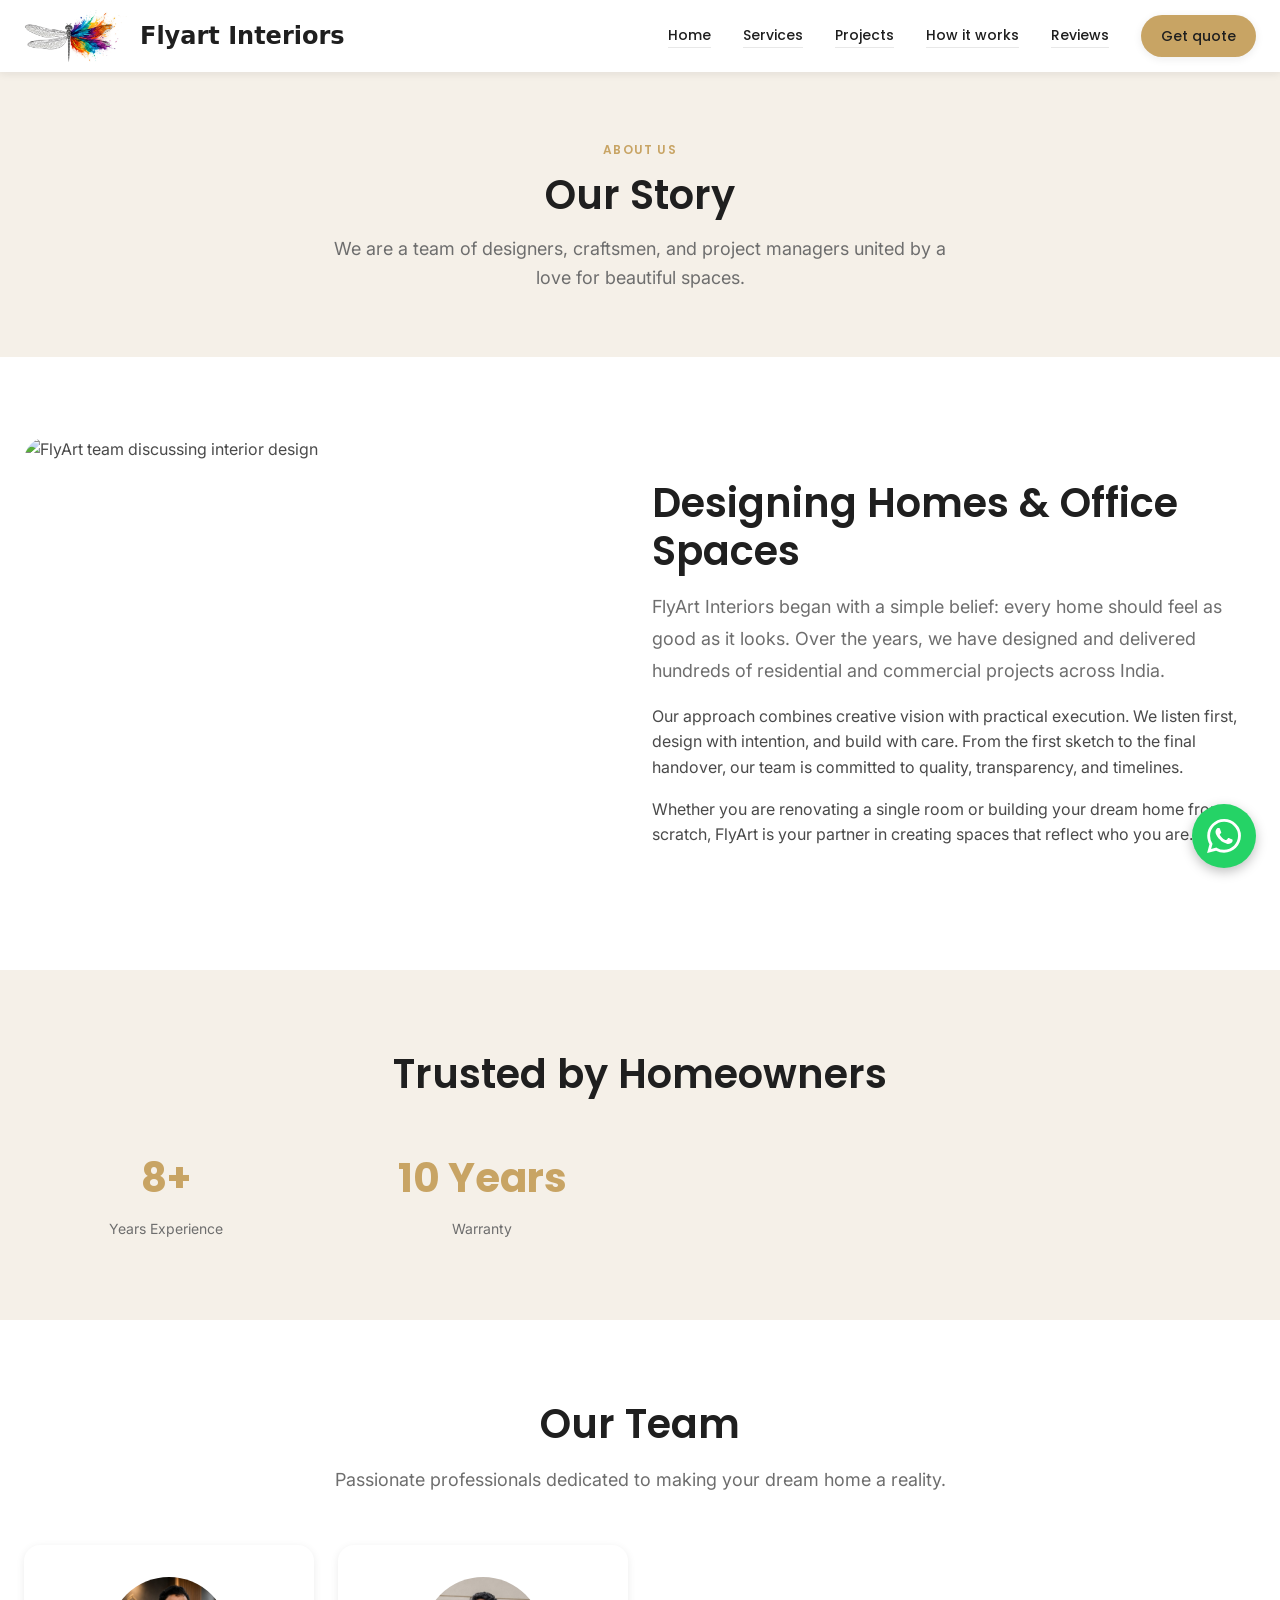
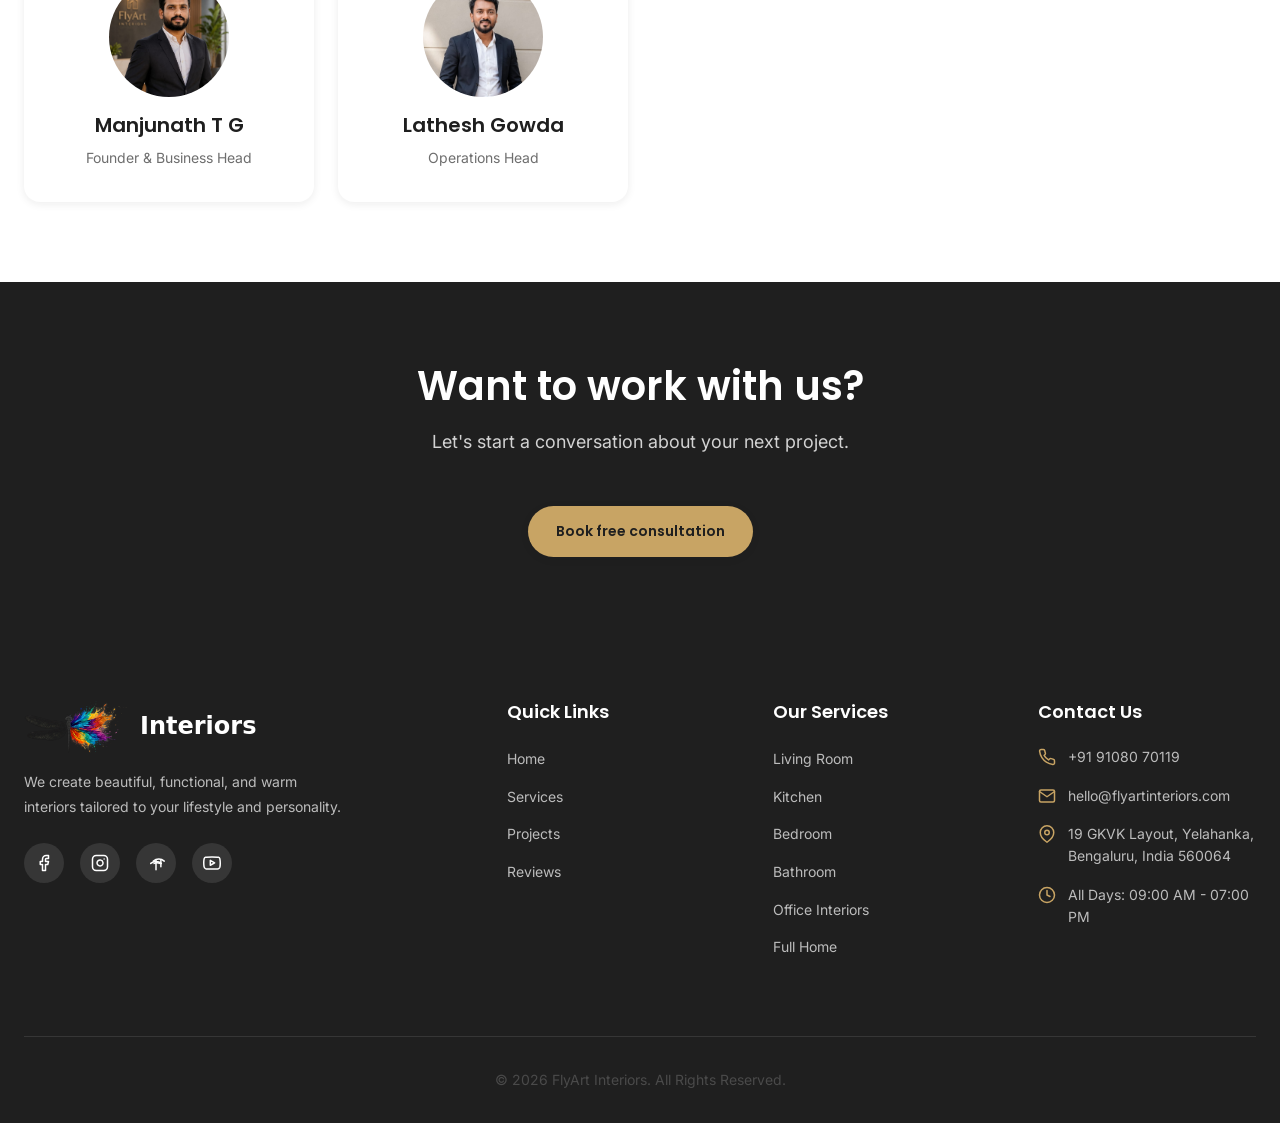
==== about.html @ 6d233716 "Web app" ====
<!DOCTYPE html>
<html lang="en">
<head>
  <meta charset="UTF-8">
  <meta name="viewport" content="width=device-width, initial-scale=1.0">
  <meta name="description" content="Learn about FlyArt Interiors - our story, mission, and team of passionate interior designers.">
  <title>About | FlyArt Interiors</title>
  <link rel="stylesheet" href="css/main.css">
  <link rel="icon" type="image/svg+xml" href="images/favicon.svg">
</head>
<body>
  <header class="navbar">
    <div class="container">
      <a href="index.html" class="logo" aria-label="FlyArt Interiors home">
        <img src="images/flyartlogo.svg" alt="FlyArt Interiors logo" class="logo-img"> <span class="logo-text">Flyart Interiors</span>
      </a>
      <nav aria-label="Main navigation">
        <a href="index.html#lead-form" class="btn btn-primary btn-small nav-cta-mobile">Get quote</a>
        <button class="nav-toggle" aria-label="Toggle menu" aria-expanded="false" aria-controls="nav-menu"><span></span><span></span><span></span></button>
        <div class="nav-menu" id="nav-menu">
          <a href="index.html">Home</a>
          <a href="services.html">Services</a>
          <a href="projects.html">Projects</a>
          <a href="how-it-works.html">How it works</a>
          <a href="reviews.html">Reviews</a>
          <a href="index.html#lead-form" class="btn btn-primary btn-small nav-cta">Get quote</a>
        </div>
      </nav>
    </div>
  </header>

  <main>
    <section class="page-header">
      <div class="container">
        <span class="section-label">About Us</span>
        <h1 class="page-header-title">Our Story</h1>
        <p class="page-header-subtitle">We are a team of designers, craftsmen, and project managers united by a love for beautiful spaces.</p>
      </div>
    </section>

    <section class="section section-white">
      <div class="container">
        <div class="about-grid grid">
          <div class="fade-in">
            <div class="card-image" style="border-radius: var(--border-radius-xl); overflow: hidden;">
              <img src="https://images.unsplash.com/photo-1600585154340-be6161a56a0c?auto=format&fit=crop&w=800&q=80" alt="FlyArt team discussing interior design" loading="lazy">
            </div>
          </div>
          <div class="fade-in">
            <h2 class="section-title" style="text-align: left;">Designing Homes & Office Spaces</h2>
            <p class="section-subtitle" style="text-align: left;">FlyArt Interiors began with a simple belief: every home should feel as good as it looks. Over the years, we have designed and delivered hundreds of residential and commercial projects across India.</p>
            <p>Our approach combines creative vision with practical execution. We listen first, design with intention, and build with care. From the first sketch to the final handover, our team is committed to quality, transparency, and timelines.</p>
            <p>Whether you are renovating a single room or building your dream home from scratch, FlyArt is your partner in creating spaces that reflect who you are.</p>
          </div>
        </div>
      </div>
    </section>

    <section class="section section-cream">
      <div class="container">
        <div class="section-header fade-in">
          <h2 class="section-title">Trusted by Homeowners</h2>
        </div>
        <div class="stats-grid">
          <div class="stat-item fade-in"><div class="stat-number">8+</div><div class="stat-label">Years Experience</div></div>
          <div class="stat-item fade-in"><div class="stat-number">10 Years</div><div class="stat-label">Warranty</div></div>
        </div>
      </div>
    </section>

    <section class="section section-white">
      <div class="container">
        <div class="section-header fade-in">
          <h2 class="section-title">Our Team</h2>
          <p class="section-subtitle">Passionate professionals dedicated to making your dream home a reality.</p>
        </div>
        <div class="grid grid-4">
          <div class="card fade-in text-center" style="padding: var(--space-xl);">
            <img src="/images/manjunath_tg.jpeg" alt="Arjun Verma" style="width: 120px; height: 120px; border-radius: 50%; object-fit: cover; margin: 0 auto var(--space-md);">
            <h4 class="card-title">Manjunath T G</h4>
            <p class="card-text">Founder & Business Head</p>
          </div>
          <div class="card fade-in text-center" style="padding: var(--space-xl);">
            <img src="/images/lathesh.jpg" alt="Neha Gupta" style="width: 120px; height: 120px; border-radius: 50%; object-fit: cover; margin: 0 auto var(--space-md);">
            <h4 class="card-title">Lathesh Gowda</h4>
            <p class="card-text">Operations Head</p>
          </div>
        </div>
      </div>
    </section>

    <section class="section section-dark">
      <div class="container text-center">
        <h2 class="section-title fade-in">Want to work with us?</h2>
        <p class="section-subtitle fade-in" style="color: rgba(255,255,255,0.8);">Let's start a conversation about your next project.</p>
        <a href="index.html#lead-form" class="btn btn-primary fade-in" style="margin-top: var(--space-xl);">Book free consultation</a>
      </div>
    </section>
  </main>

  <footer class="footer">
    <div class="container">
      <div class="footer-grid">
        <div class="footer-brand">
          <a href="index.html" class="logo" aria-label="FlyArt Interiors home"><img src="images/flyartlogo.svg" alt="FlyArt Interiors logo" class="logo-img"> <span class="logo-text"> Interiors</span></a>
          <p>We create beautiful, functional, and warm interiors tailored to your lifestyle and personality.</p>
          <div class="footer-social">
            <a href="https://www.facebook.com/flyartinteriors" target="_blank" aria-label="Facebook"><svg xmlns="http://www.w3.org/2000/svg" viewBox="0 0 24 24" fill="none" stroke="currentColor" stroke-width="2" stroke-linecap="round" stroke-linejoin="round"><path d="M18 2h-3a5 5 0 0 0-5 5v3H7v4h3v8h4v-8h3l1-4h-4V7a1 1 0 0 1 1-1h3z"></path></svg></a>
            <a href="https://www.instagram.com/flyartinteriors" target="_blank" aria-label="Instagram"><svg xmlns="http://www.w3.org/2000/svg" viewBox="0 0 24 24" fill="none" stroke="currentColor" stroke-width="2" stroke-linecap="round" stroke-linejoin="round"><rect x="2" y="2" width="20" height="20" rx="5" ry="5"></rect><path d="M16 11.37A4 4 0 1 1 12.63 8 4 4 0 0 1 16 11.37z"></path><line x1="17.5" y1="6.5" x2="17.51" y2="6.5"></line></svg></a>
            <a href="https://www.pinterest.com/flyartinteriors" target="_blank" aria-label="Pinterest"><svg xmlns="http://www.w3.org/2000/svg" viewBox="0 0 24 24" fill="none" stroke="currentColor" stroke-width="2" stroke-linecap="round" stroke-linejoin="round"><line x1="12" y1="8" x2="12" y2="21"></line><path d="M5 12.55a11 11 0 0 1 14.08 0"></path><path d="M8.5 9.5a11 11 0 0 1 14.5 0"></path><line x1="18.5" y1="8" x2="18.5" y2="17"></line><path d="M9.5 12.5a11 11 0 0 1 7.5 0"></path></svg></a>
            <a href="https://www.youtube.com/@flyartinteriors" target="_blank" aria-label="YouTube"><svg xmlns="http://www.w3.org/2000/svg" viewBox="0 0 24 24" fill="none" stroke="currentColor" stroke-width="2" stroke-linecap="round" stroke-linejoin="round"><path d="M22.54 6.42a2.78 2.78 0 0 0-1.94-2C18.88 4 12 4 12 4s-6.88 0-8.6.46a2.78 2.78 0 0 0-1.94 2A29 29 0 0 0 1 11.75a29 29 0 0 0 .46 5.33A2.78 2.78 0 0 0 3.4 19.54c1.72.46 8.6.46 8.6.46s6.88 0 8.6-.46a2.78 2.78 0 0 0 1.94-2 29 29 0 0 0 .46-5.25 29 29 0 0 0-.46-5.33z"></path><polygon points="9.75 15.02 15.5 11.75 9.75 8.48 9.75 15.02"></polygon></svg></a>
          </div>
        </div>
        <div><h4 class="footer-title">Quick Links</h4><ul class="footer-links"><li><a href="index.html">Home</a></li><li><a href="services.html">Services</a></li><li><a href="projects.html">Projects</a></li><li><a href="reviews.html">Reviews</a></li></ul></div>
        <div><h4 class="footer-title">Our Services</h4><ul class="footer-links"><li><a href="services.html">Living Room</a></li><li><a href="services.html">Kitchen</a></li><li><a href="services.html">Bedroom</a></li><li><a href="services.html">Bathroom</a></li><li><a href="services.html">Office Interiors</a></li><li><a href="services.html">Full Home</a></li></ul></div>
        <div><h4 class="footer-title">Contact Us</h4><ul class="footer-contact"><li><svg xmlns="http://www.w3.org/2000/svg" viewBox="0 0 24 24" fill="none" stroke="currentColor" stroke-width="2" stroke-linecap="round" stroke-linejoin="round"><path d="M22 16.92v3a2 2 0 0 1-2.18 2 19.79 19.79 0 0 1-8.63-3.07 19.5 19.5 0 0 1-6-6 19.79 19.79 0 0 1-3.07-8.67A2 2 0 0 1 4.11 2h3a2 2 0 0 1 2 1.72 12.84 12.84 0 0 0 .7 2.81 2 2 0 0 1-.45 2.11L8.09 9.91a16 16 0 0 0 6 6l1.27-1.27a2 2 0 0 1 2.11-.45 12.84 12.84 0 0 0 2.81.7A2 2 0 0 1 22 16.92z"></path></svg> +91 91080 70119</li><li><svg xmlns="http://www.w3.org/2000/svg" viewBox="0 0 24 24" fill="none" stroke="currentColor" stroke-width="2" stroke-linecap="round" stroke-linejoin="round"><path d="M4 4h16c1.1 0 2 .9 2 2v12c0 1.1-.9 2-2 2H4c-1.1 0-2-.9-2-2V6c0-1.1.9-2 2-2z"></path><polyline points="22,6 12,13 2,6"></polyline></svg> hello@flyartinteriors.com</li><li><svg xmlns="http://www.w3.org/2000/svg" viewBox="0 0 24 24" fill="none" stroke="currentColor" stroke-width="2" stroke-linecap="round" stroke-linejoin="round"><path d="M21 10c0 7-9 13-9 13s-9-6-9-13a9 9 0 0 1 18 0z"></path><circle cx="12" cy="10" r="3"></circle></svg> 19 GKVK Layout, Yelahanka, Bengaluru, India 560064</li><li><svg xmlns="http://www.w3.org/2000/svg" viewBox="0 0 24 24" fill="none" stroke="currentColor" stroke-width="2" stroke-linecap="round" stroke-linejoin="round"><circle cx="12" cy="12" r="10"></circle><polyline points="12 6 12 12 16 14"></polyline></svg> All Days: 09:00 AM - 07:00 PM</li></ul></div>
      </div>
      <div class="footer-bottom"><p>&copy; 2026 FlyArt Interiors. All Rights Reserved.</p></div>
    </div>
  </footer>

  <script type="module" src="js/main.js"></script>
</body>
</html>
---- css/main.css ----
@import url('variables.css');
@import url('base.css');
@import url('layout.css');
@import url('components.css');
@import url('responsive.css');
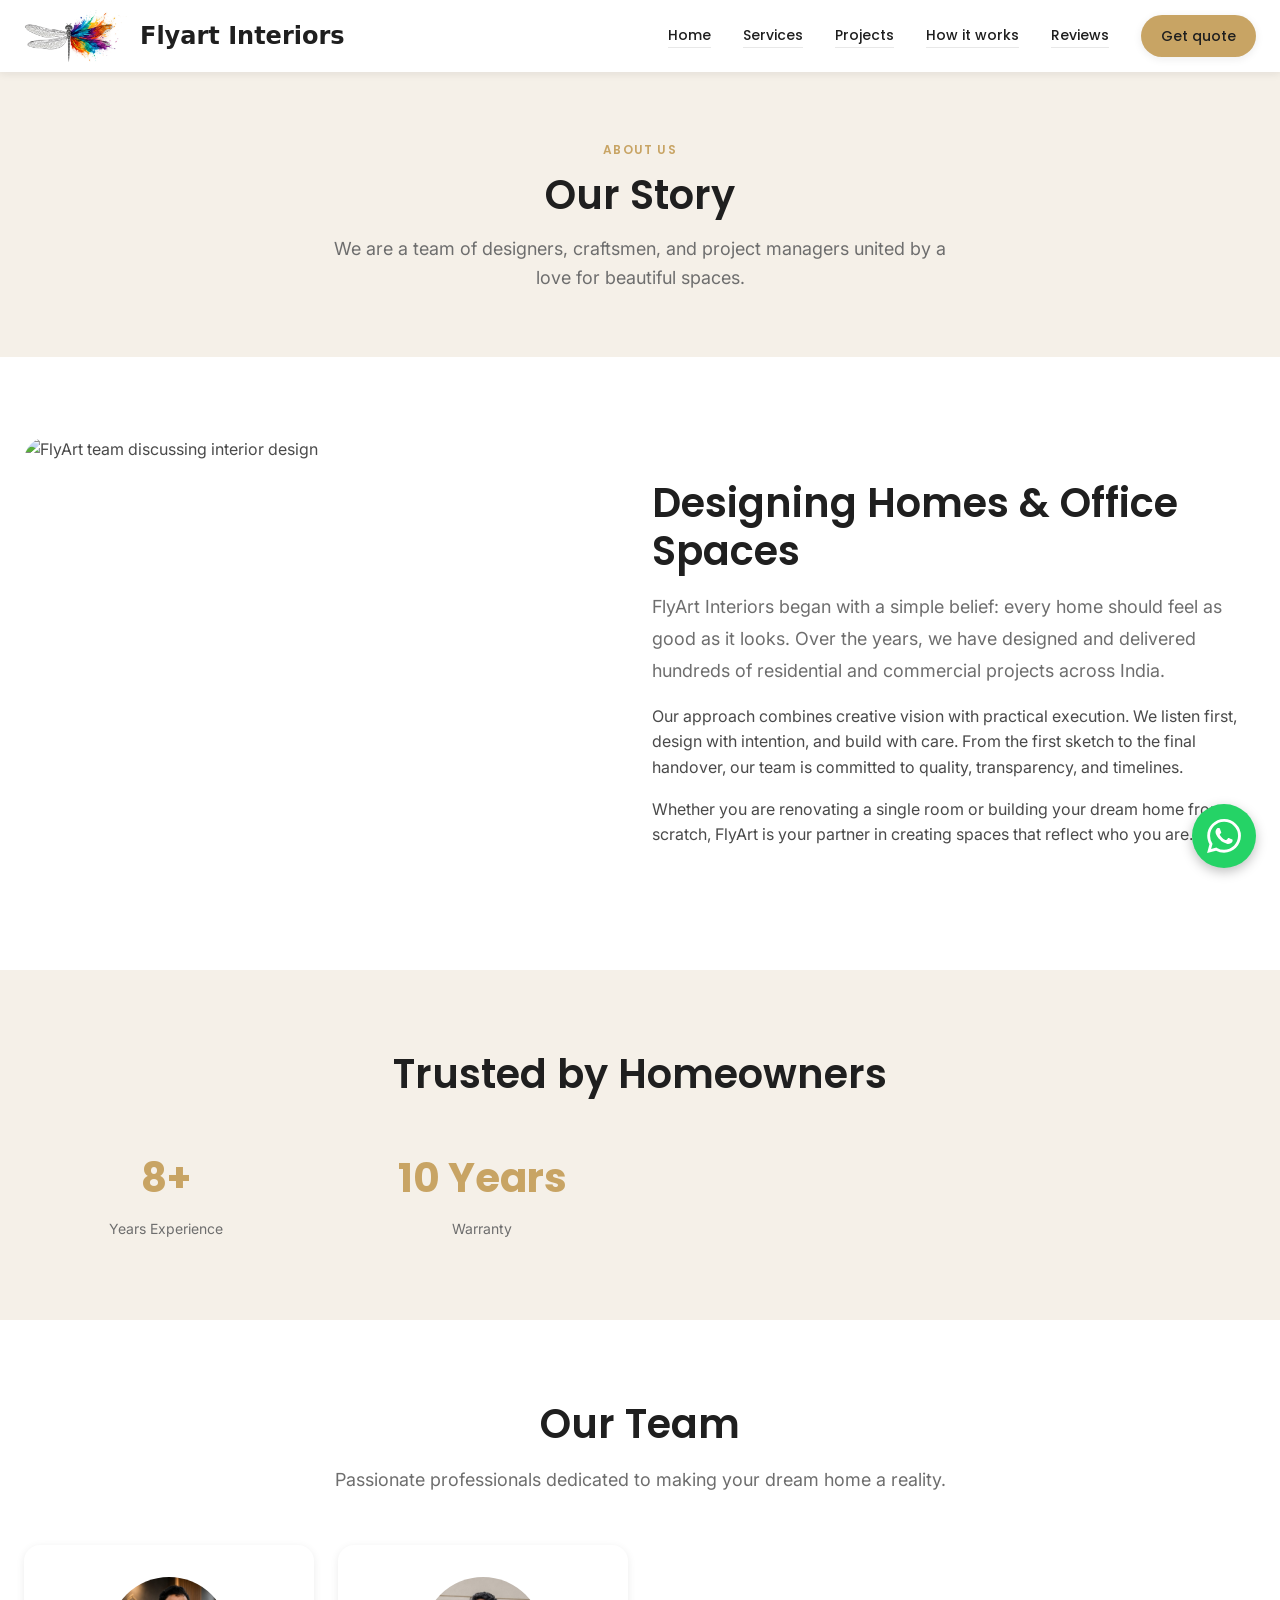
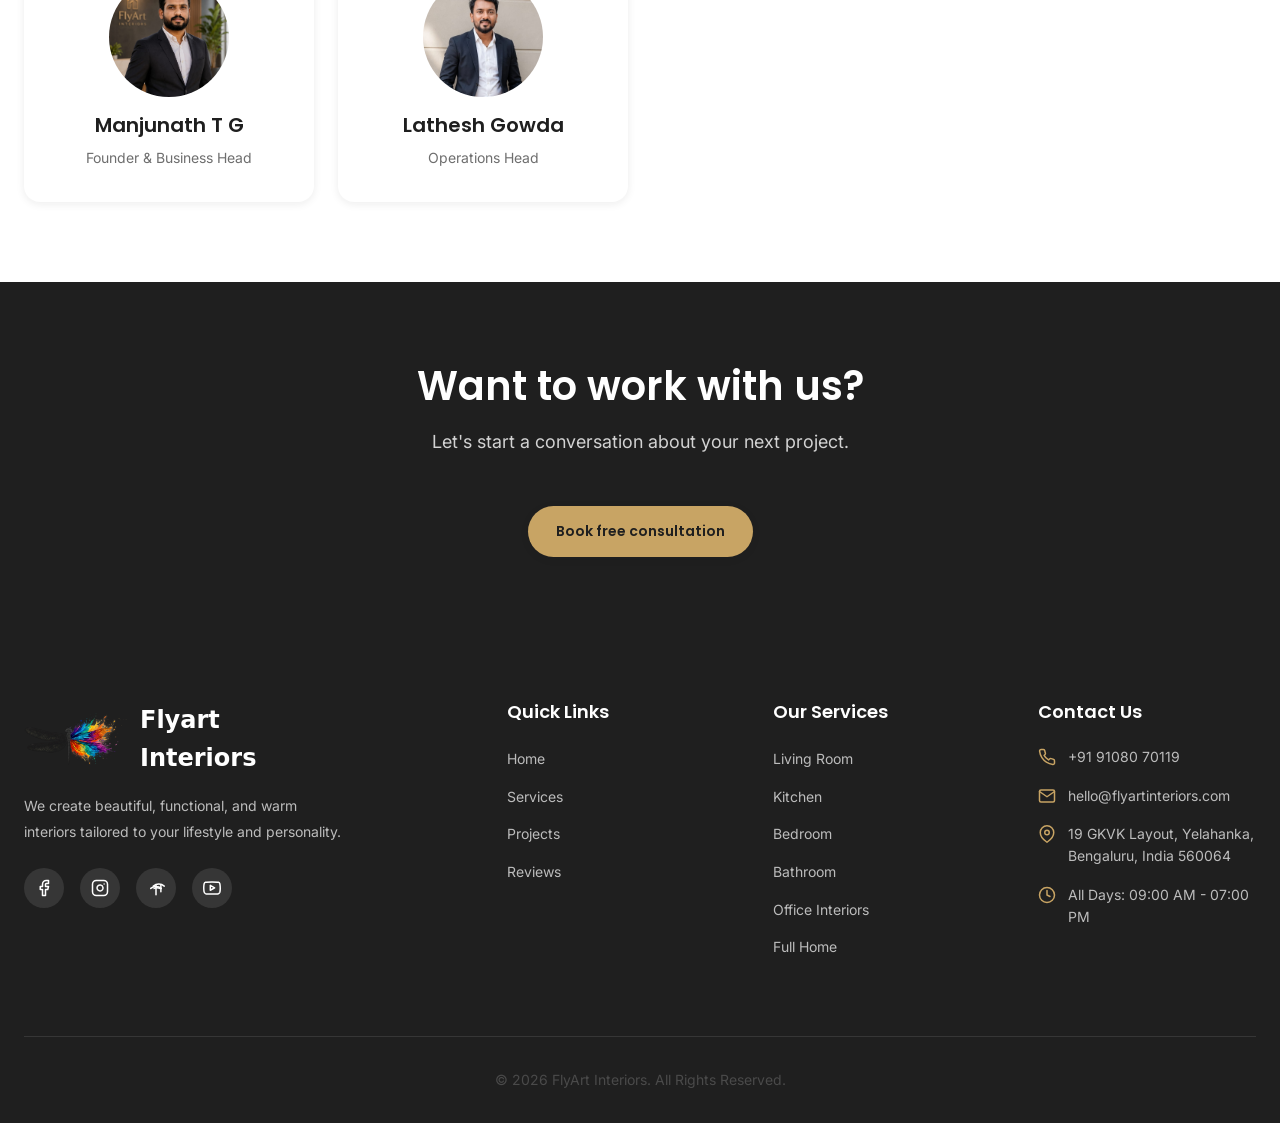
==== commit ad12ad15: "flyert replace" ====
--- a/about.html
+++ b/about.html
@@ -102,7 +102,7 @@
     <div class="container">
       <div class="footer-grid">
         <div class="footer-brand">
-          <a href="index.html" class="logo" aria-label="FlyArt Interiors home"><img src="images/flyartlogo.svg" alt="FlyArt Interiors logo" class="logo-img"> <span class="logo-text"> Interiors</span></a>
+          <a href="index.html" class="logo" aria-label="FlyArt Interiors home"><img src="images/flyartlogo.svg" alt="FlyArt Interiors logo" class="logo-img"> <span class="logo-text"> Flyart Interiors</span></a>
           <p>We create beautiful, functional, and warm interiors tailored to your lifestyle and personality.</p>
           <div class="footer-social">
             <a href="https://www.facebook.com/flyartinteriors" target="_blank" aria-label="Facebook"><svg xmlns="http://www.w3.org/2000/svg" viewBox="0 0 24 24" fill="none" stroke="currentColor" stroke-width="2" stroke-linecap="round" stroke-linejoin="round"><path d="M18 2h-3a5 5 0 0 0-5 5v3H7v4h3v8h4v-8h3l1-4h-4V7a1 1 0 0 1 1-1h3z"></path></svg></a>
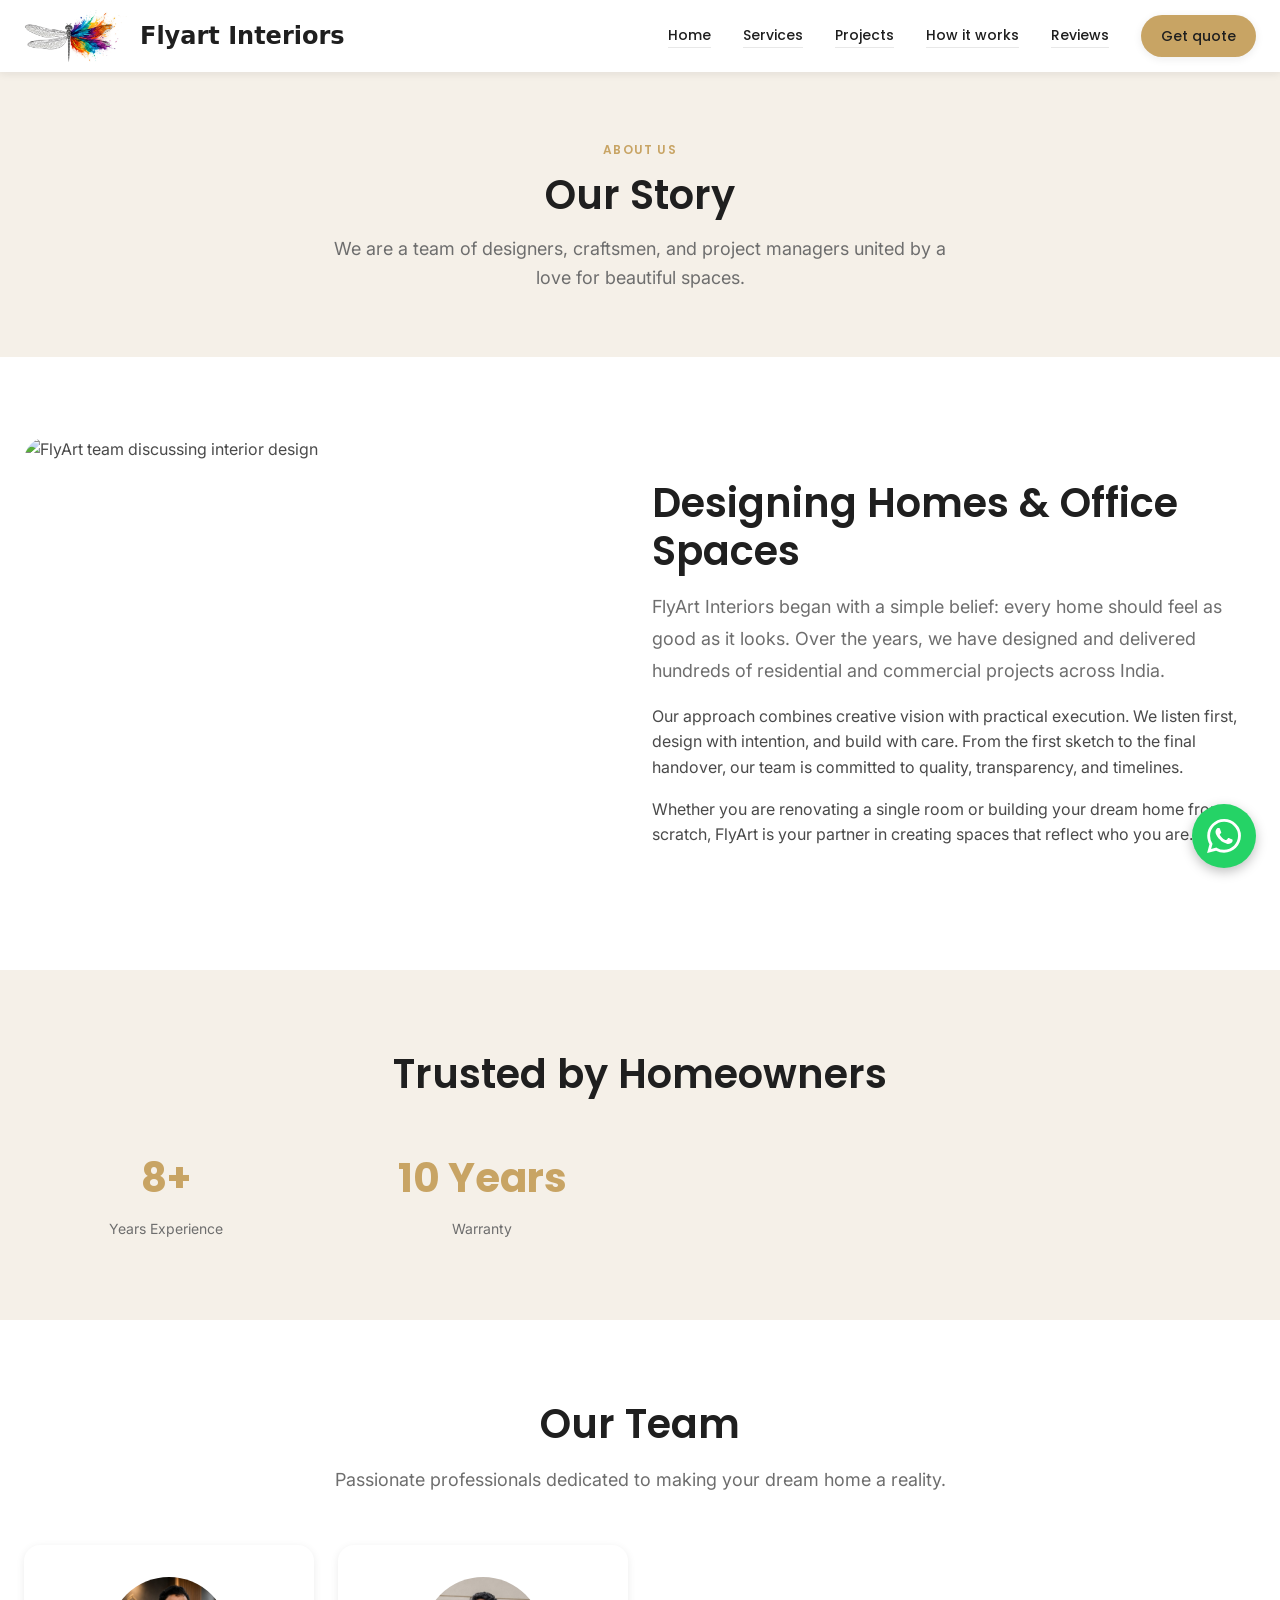
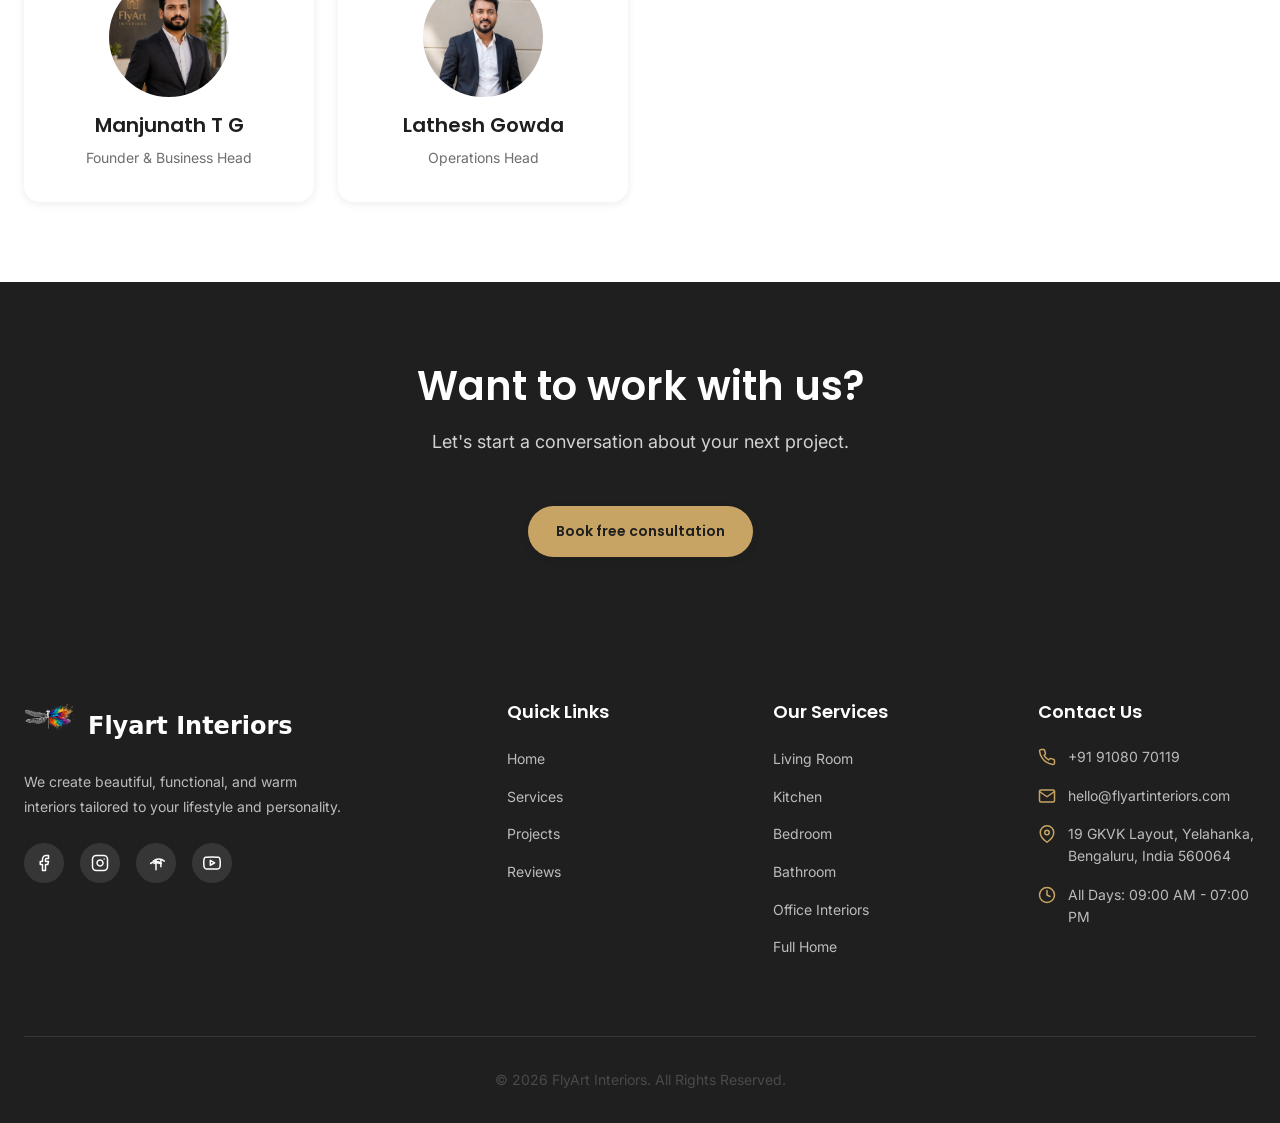
==== commit bd70f107: "footer logo" ====
--- a/about.html
+++ b/about.html
@@ -102,7 +102,7 @@
     <div class="container">
       <div class="footer-grid">
         <div class="footer-brand">
-          <a href="index.html" class="logo" aria-label="FlyArt Interiors home"><img src="images/flyartlogo.svg" alt="FlyArt Interiors logo" class="logo-img"> <span class="logo-text"> Flyart Interiors</span></a>
+          <a href="index.html" class="logo" aria-label="FlyArt Interiors home"><img src="images/flyartlogo footer.svg" alt="FlyArt Interiors logo" class="logo-img"> <span class="logo-text"> Flyart Interiors</span></a>
           <p>We create beautiful, functional, and warm interiors tailored to your lifestyle and personality.</p>
           <div class="footer-social">
             <a href="https://www.facebook.com/flyartinteriors" target="_blank" aria-label="Facebook"><svg xmlns="http://www.w3.org/2000/svg" viewBox="0 0 24 24" fill="none" stroke="currentColor" stroke-width="2" stroke-linecap="round" stroke-linejoin="round"><path d="M18 2h-3a5 5 0 0 0-5 5v3H7v4h3v8h4v-8h3l1-4h-4V7a1 1 0 0 1 1-1h3z"></path></svg></a>
